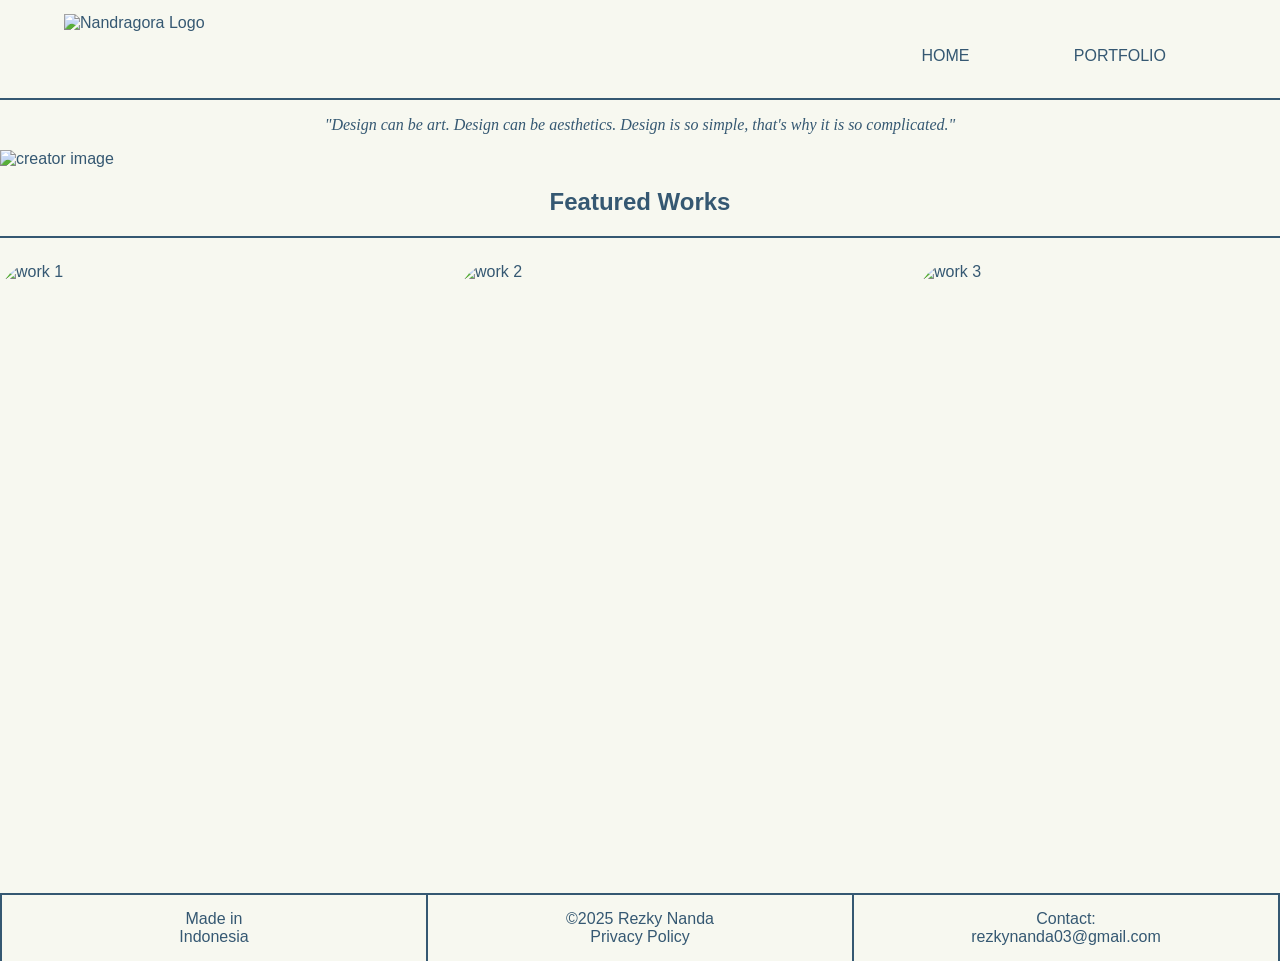
==== index.html @ 8b9dc46d "Add files via upload" ====
<!DOCTYPE html>
<html lang="en">
<head>
    <meta charset="UTF-8">
    <meta name="viewport" content="width=device-width, initial-scale=1.0">
    <title>Nandragora-Home</title>
    <link rel="stylesheet" href="style.css">
</head>
<body>
    <header>
        <div class="container-header">
            <img src="assets/logo.png" alt="Nandragora Logo" class="logo">

                <nav>  
                    <ul>
                        <li><a href="index.html">Home</a></li>
                        <li><a href="porto.html">Portfolio</a></li>
                    </ul>
                </nav>
        </div>
        <div class="line"></div>
    </header>
    <main>
        <section class="hero">
            <div class="container-hero">
                <blockquote class="quote">"Design can be art. Design can be aesthetics. Design is so simple, that's why it is so complicated."</blockquote>
                
                <div class="creator"> 
                    <img src="assets/creator.png" alt="creator image">
                </div>
            </div>
            <div class="works">
                <h1>Featured Works</h1>
                <div class="line"></div>
                <div class="galery">
                        <img src="assets/1.png" alt="work 1">
                        <img src="assets/2.png" alt="work 2">
                        <img src="assets/3.png" alt="work 3">
                </div>
            </div>
        </section>  
    </main>
    <footer>
        <div class="credits">
            <div class="bord">
                <table>
                    <tr>
                        <th>Made in <br> Indonesia</th>
                        <th>&copy2025 Rezky Nanda <br> Privacy Policy</th>
                        <th>Contact: <br> rezkynanda03@gmail.com</th>
                    </tr>
                </table>
            </div>
        </div>
    </footer>
</body>
</html>
---- style.css ----
body {
    margin: 0;
    padding: 0;
    font-family: Arial, sans-serif;
    background-color: #F7F8F0;
    block-size: border-box;
    color: #355872  ;
}

.container-header {
    width: 90%;
    margin: 0 auto;
}

.logo {
    height: 70px;
    float: left;
    padding: 14px 0;
}

nav {
    float: right;
}

nav ul {
    list-style: none;
    margin: 0;
    padding: 0;
}

nav li {
    display: inline-block;
    margin:0 50px;
    text-transform: uppercase;
    margin-top: 47px;

}
nav a {
    text-decoration: none;
    color: #355872;
    font-weight: 200;
}

nav a:hover {
    color: #355872;
    font-weight: 500;
    border-bottom: 2px solid #355872;
}

.line {
    height: 2px;
    background-color: #355872;
    margin: 0 auto;
    width: 100%;;
    display: flex;
}

.quote {
    font-family: 'Times New Roman', Times, serif;
    font-style: italic;
    text-align: center;
}

.creator {
  height: 100%;
  display: flex;
 flex-direction: column;
justify-content: center;
}

.works h1{
    text-align: center;
    margin-bottom: 20px;
}
.galery {
    padding-top: 25px;
   display: grid;
   grid-template-columns: auto auto auto;
   gap: 20px;
   padding-bottom: 25px;
}

.galery img {
    height: 585px;
   width: 439px;
     border-radius: 35px;
     transition: transform 0.4s cubic-bezier(0.4, 0, 0.2, 1);
     will-change: transform;
}

.galery img:hover {
    transform: scale(1.02);
}

.bord {
    text-align: center;
}
table {
    width: 100%;
    border-collapse: collapse;
    table-layout: fixed;
    margin-top: 20px;
    border-top: 2px solid #355872;
   
}

th, tr {
    border-left: 2px solid #355872;
    padding: 15px 20px;
    text-align: center;
     font-weight: normal;
         border-right: 2px solid #355872;
}

/* Responsive Design */
@media (max-width: 768px) {
    .container-header {
        width: 95%;
    }

    .logo {
        height: 50px;
        padding: 10px 0;
    }

    nav {
        float: none;
        text-align: center;
    }

    nav li {
        display: block;
        margin: 10px 0;
        margin-top: 20px;
    }

    .galery {
        grid-template-columns: 1fr;
        gap: 15px;
    }

    .galery img {
        height: auto;
        width: 100%;
        max-width: 439px;
    }

    table {
        font-size: 14px;
    }

    th, tr {
        padding: 10px;
    }
}
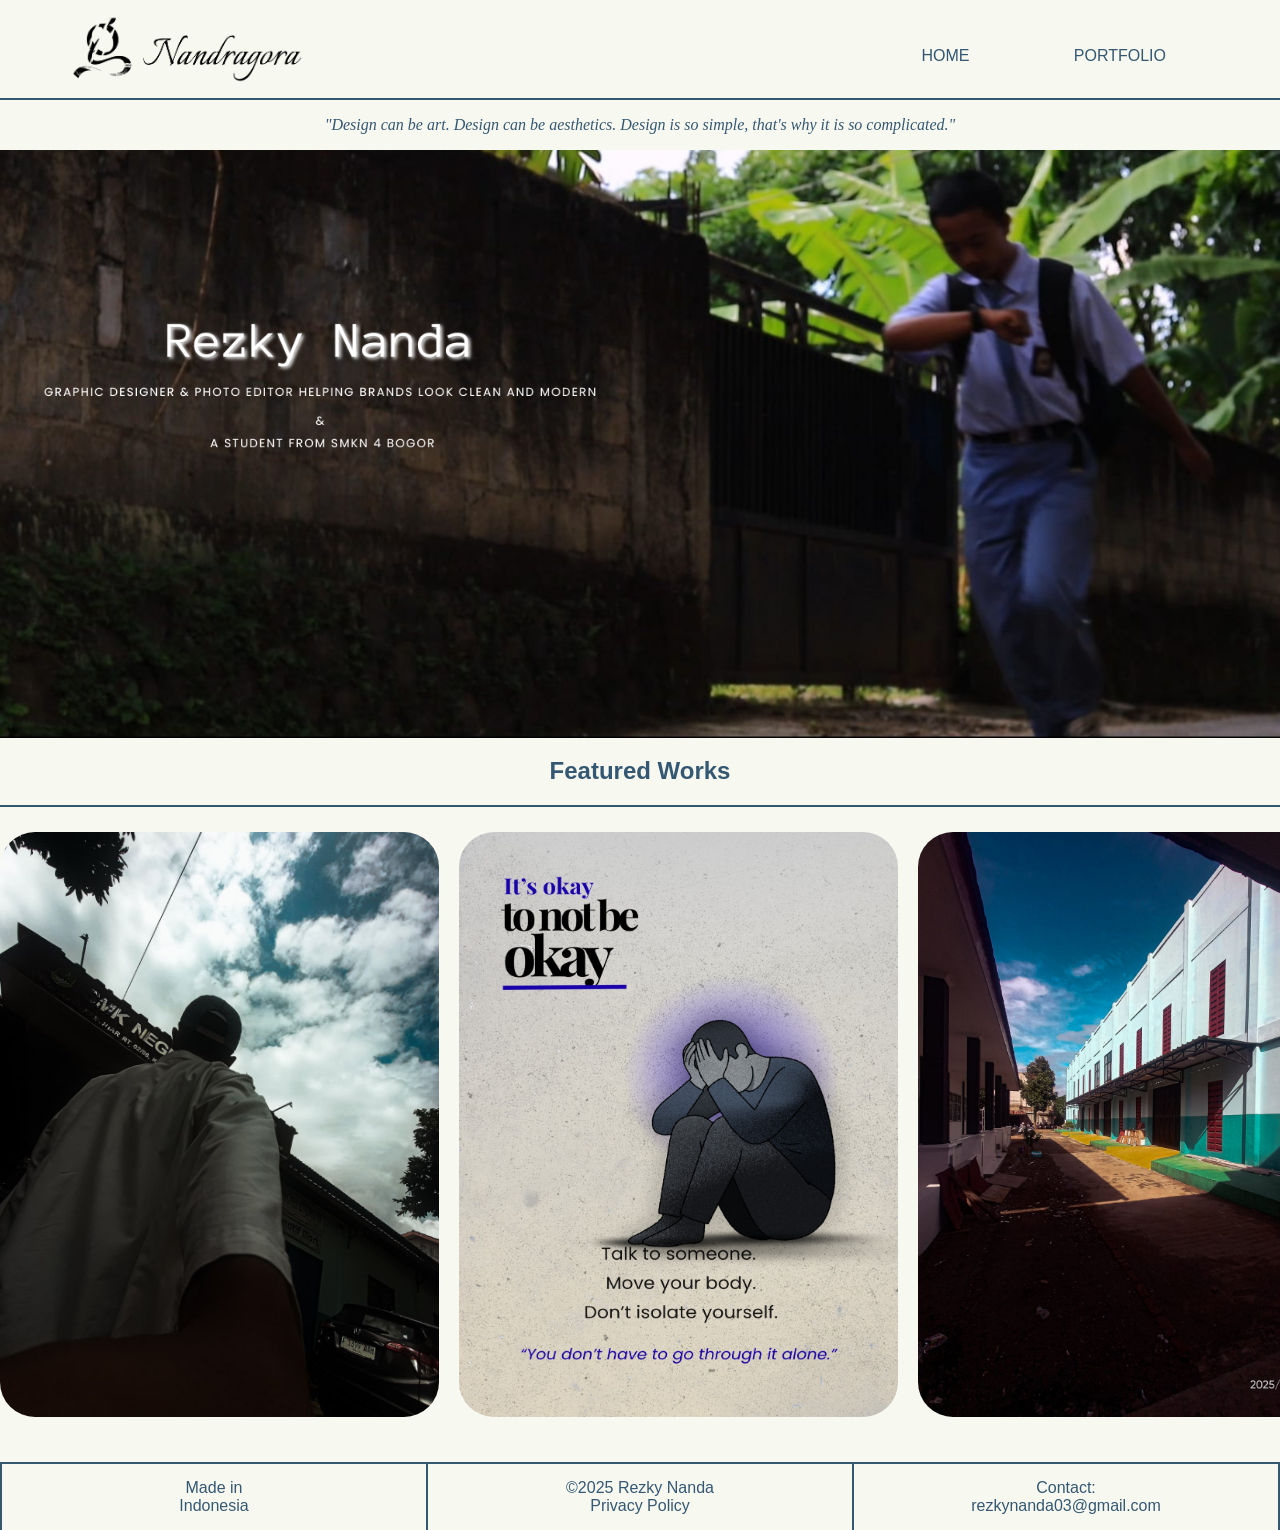
==== commit 69be1bd2: "Fix HTML structure and update image paths" ====
--- a/index.html
+++ b/index.html
@@ -9,7 +9,7 @@
 <body>
     <header>
         <div class="container-header">
-            <img src="assets/logo.png" alt="Nandragora Logo" class="logo">
+            <img src="logo.png" alt="Nandragora Logo" class="logo">
 
                 <nav>  
                     <ul>
@@ -26,16 +26,16 @@
                 <blockquote class="quote">"Design can be art. Design can be aesthetics. Design is so simple, that's why it is so complicated."</blockquote>
                 
                 <div class="creator"> 
-                    <img src="assets/creator.png" alt="creator image">
+                    <img src="creator.png" alt="creator image">
                 </div>
             </div>
             <div class="works">
                 <h1>Featured Works</h1>
                 <div class="line"></div>
                 <div class="galery">
-                        <img src="assets/1.png" alt="work 1">
-                        <img src="assets/2.png" alt="work 2">
-                        <img src="assets/3.png" alt="work 3">
+                        <img src="1.png" alt="work 1">
+                        <img src="2.png" alt="work 2">
+                        <img src="3.png" alt="work 3">
                 </div>
             </div>
         </section>  
@@ -54,4 +54,4 @@
         </div>
     </footer>
 </body>
-</html>+</html>
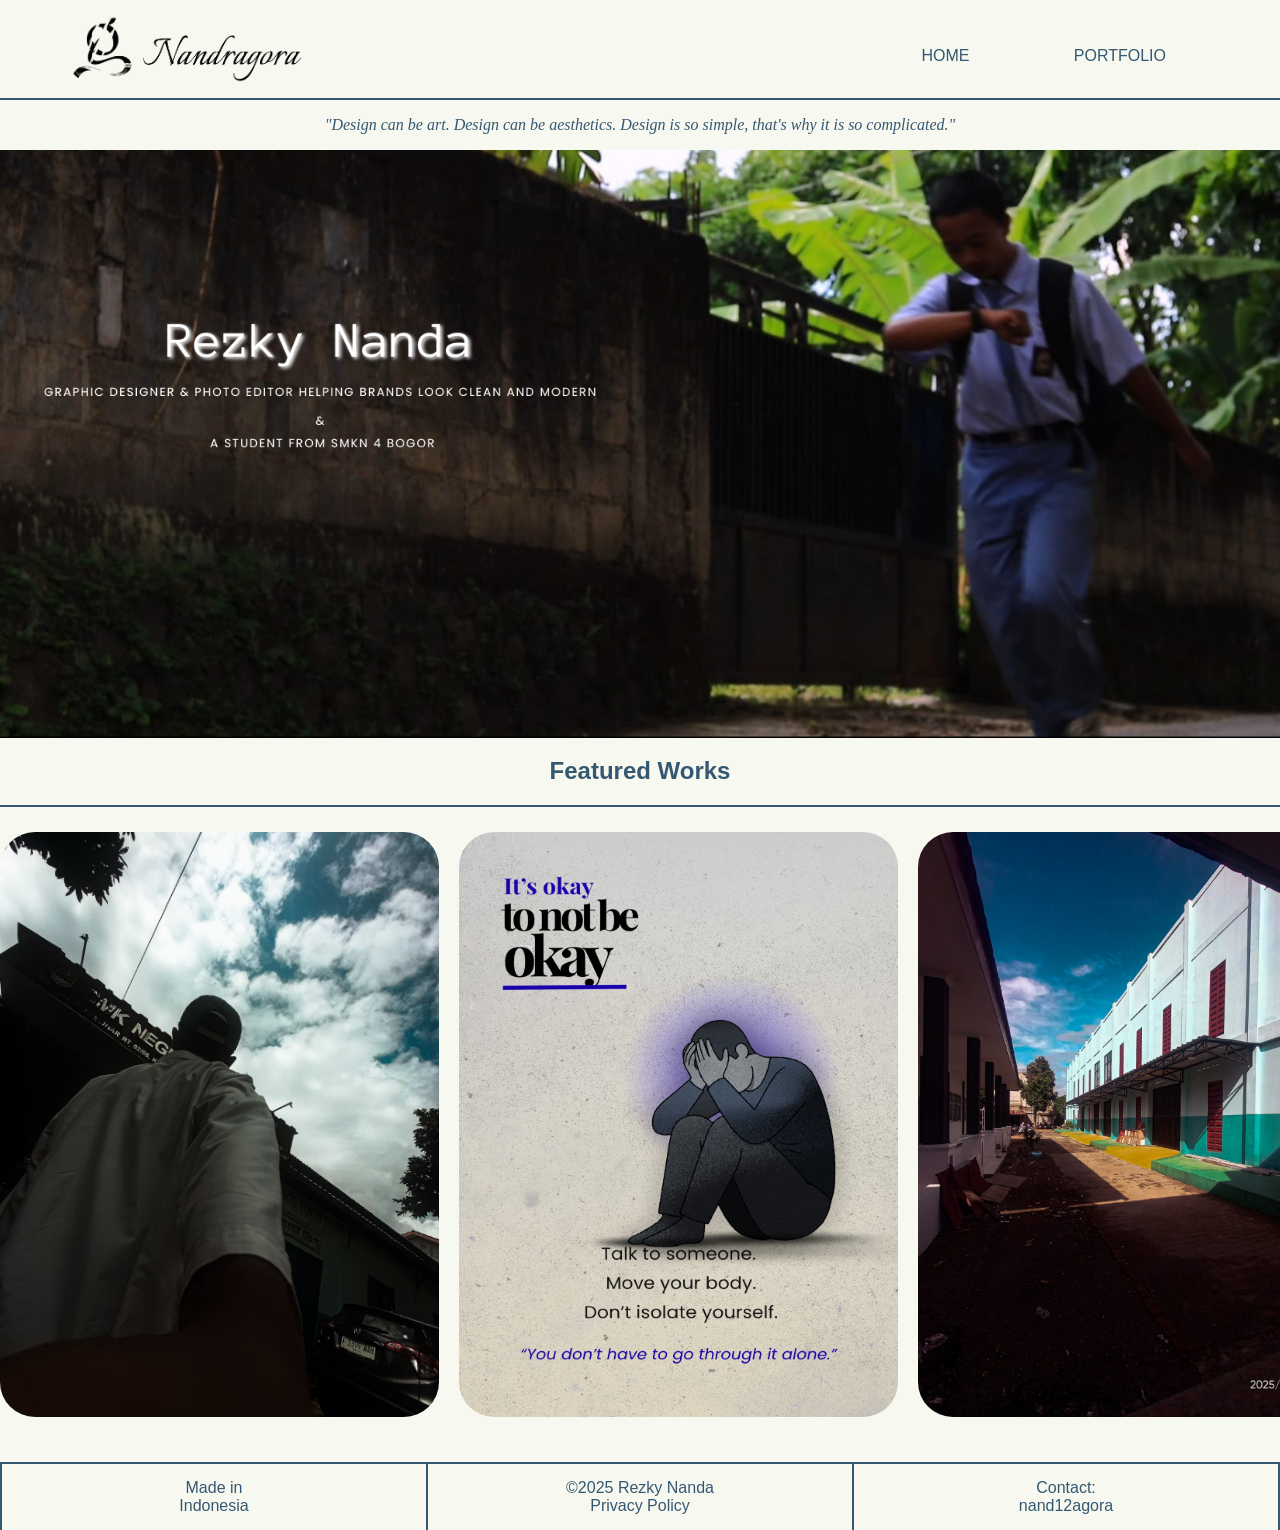
==== commit 1c588ce7: "Update index.html" ====
--- a/index.html
+++ b/index.html
@@ -47,7 +47,7 @@
                     <tr>
                         <th>Made in <br> Indonesia</th>
                         <th>&copy2025 Rezky Nanda <br> Privacy Policy</th>
-                        <th>Contact: <br> rezkynanda03@gmail.com</th>
+                        <th>Contact: <br> nand12agora</th>
                     </tr>
                 </table>
             </div>
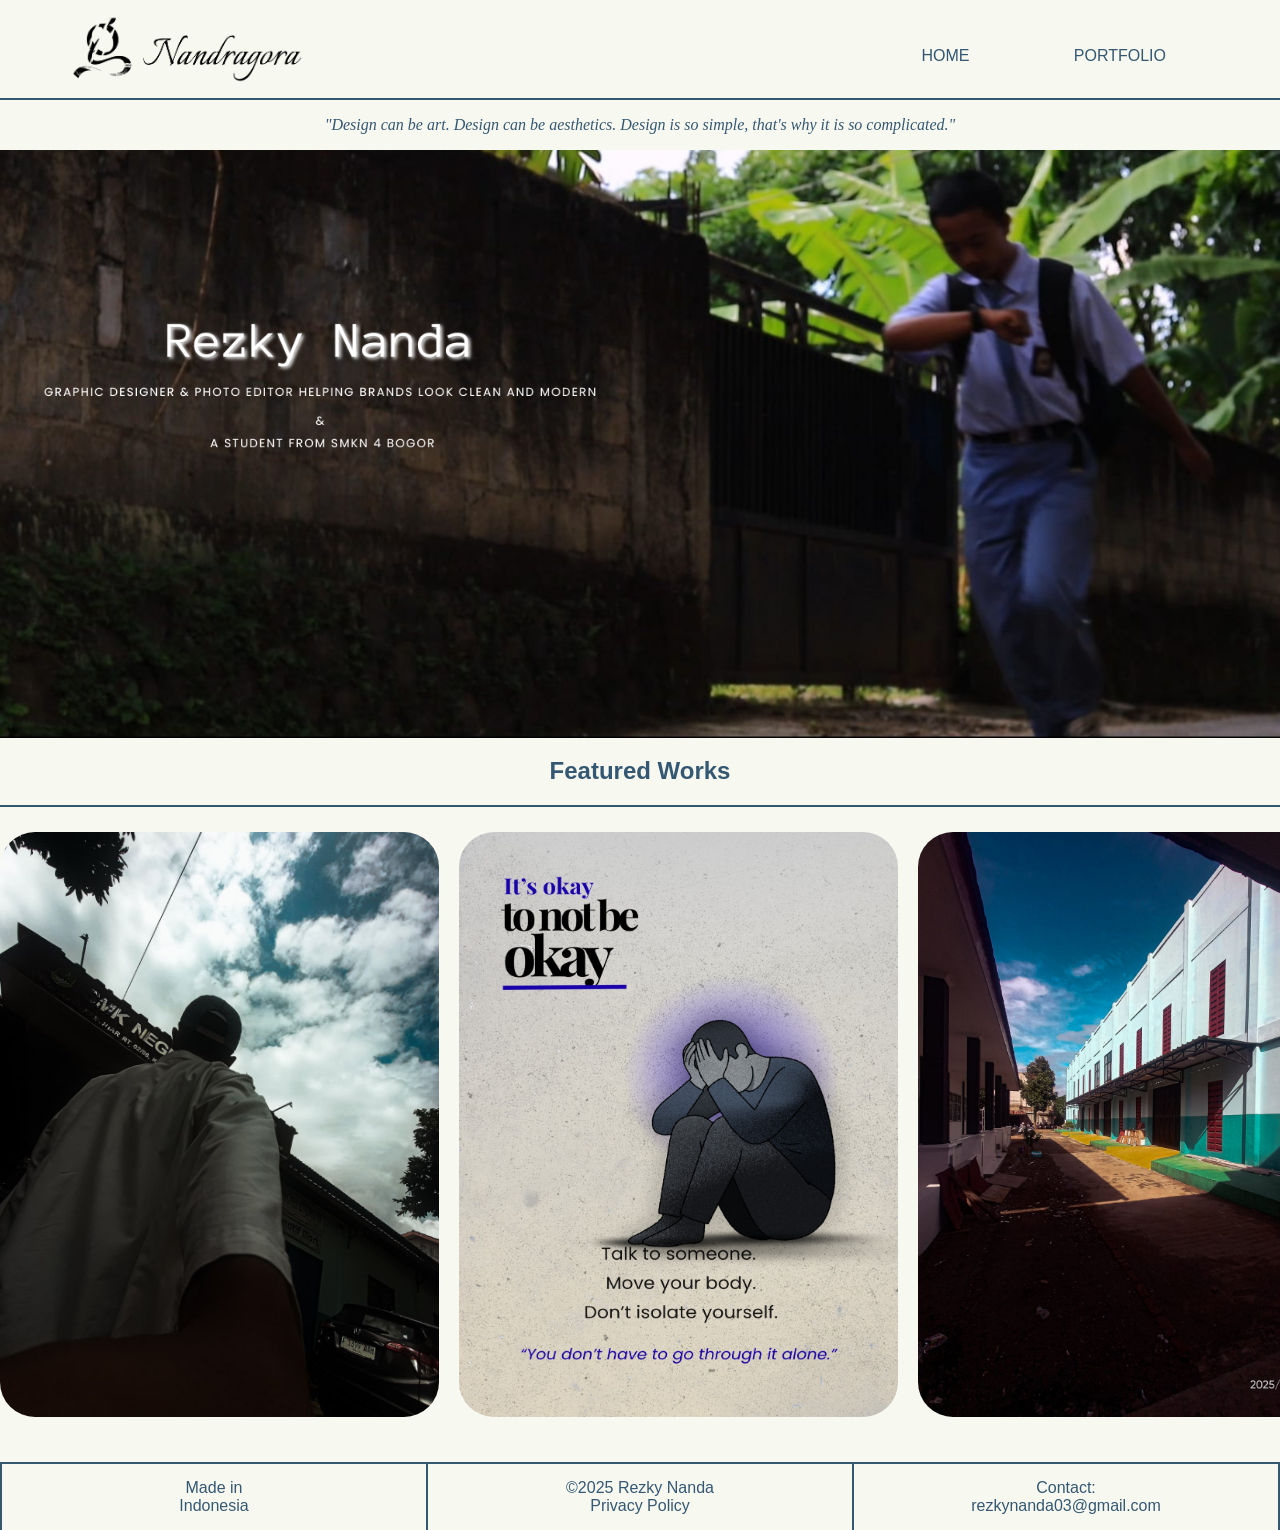
==== commit 179e4d66: "Change contact email in index.html Updated contact email in the footer section." ====
--- a/index.html
+++ b/index.html
@@ -47,7 +47,7 @@
                     <tr>
                         <th>Made in <br> Indonesia</th>
                         <th>&copy2025 Rezky Nanda <br> Privacy Policy</th>
-                        <th>Contact: <br> nand12agora</th>
+                        <th>Contact: <br> rezkynanda03@gmail.com</th>
                     </tr>
                 </table>
             </div>
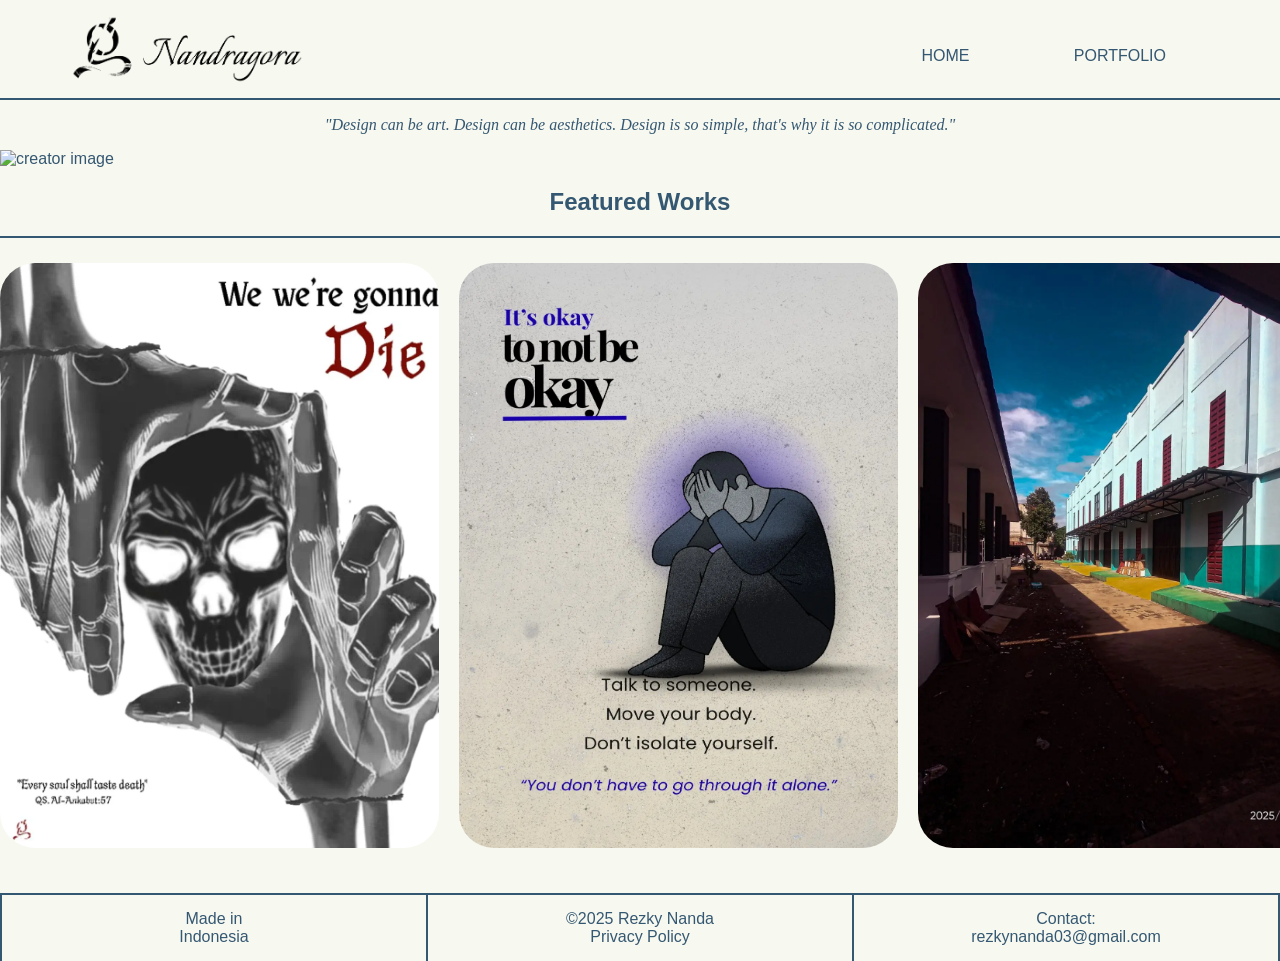
==== commit fddb0d5f: "Update index.html" ====
--- a/index.html
+++ b/index.html
@@ -26,16 +26,16 @@
                 <blockquote class="quote">"Design can be art. Design can be aesthetics. Design is so simple, that's why it is so complicated."</blockquote>
                 
                 <div class="creator"> 
-                    <img src="creator.png" alt="creator image">
+                    <img src="creator.webp" alt="creator image">
                 </div>
             </div>
             <div class="works">
                 <h1>Featured Works</h1>
                 <div class="line"></div>
                 <div class="galery">
-                        <img src="1.png" alt="work 1">
-                        <img src="2.png" alt="work 2">
-                        <img src="3.png" alt="work 3">
+                        <img src="1.webp" alt="work 1">
+                        <img src="2.webp" alt="work 2">
+                        <img src="3.webp" alt="work 3">
                 </div>
             </div>
         </section>  
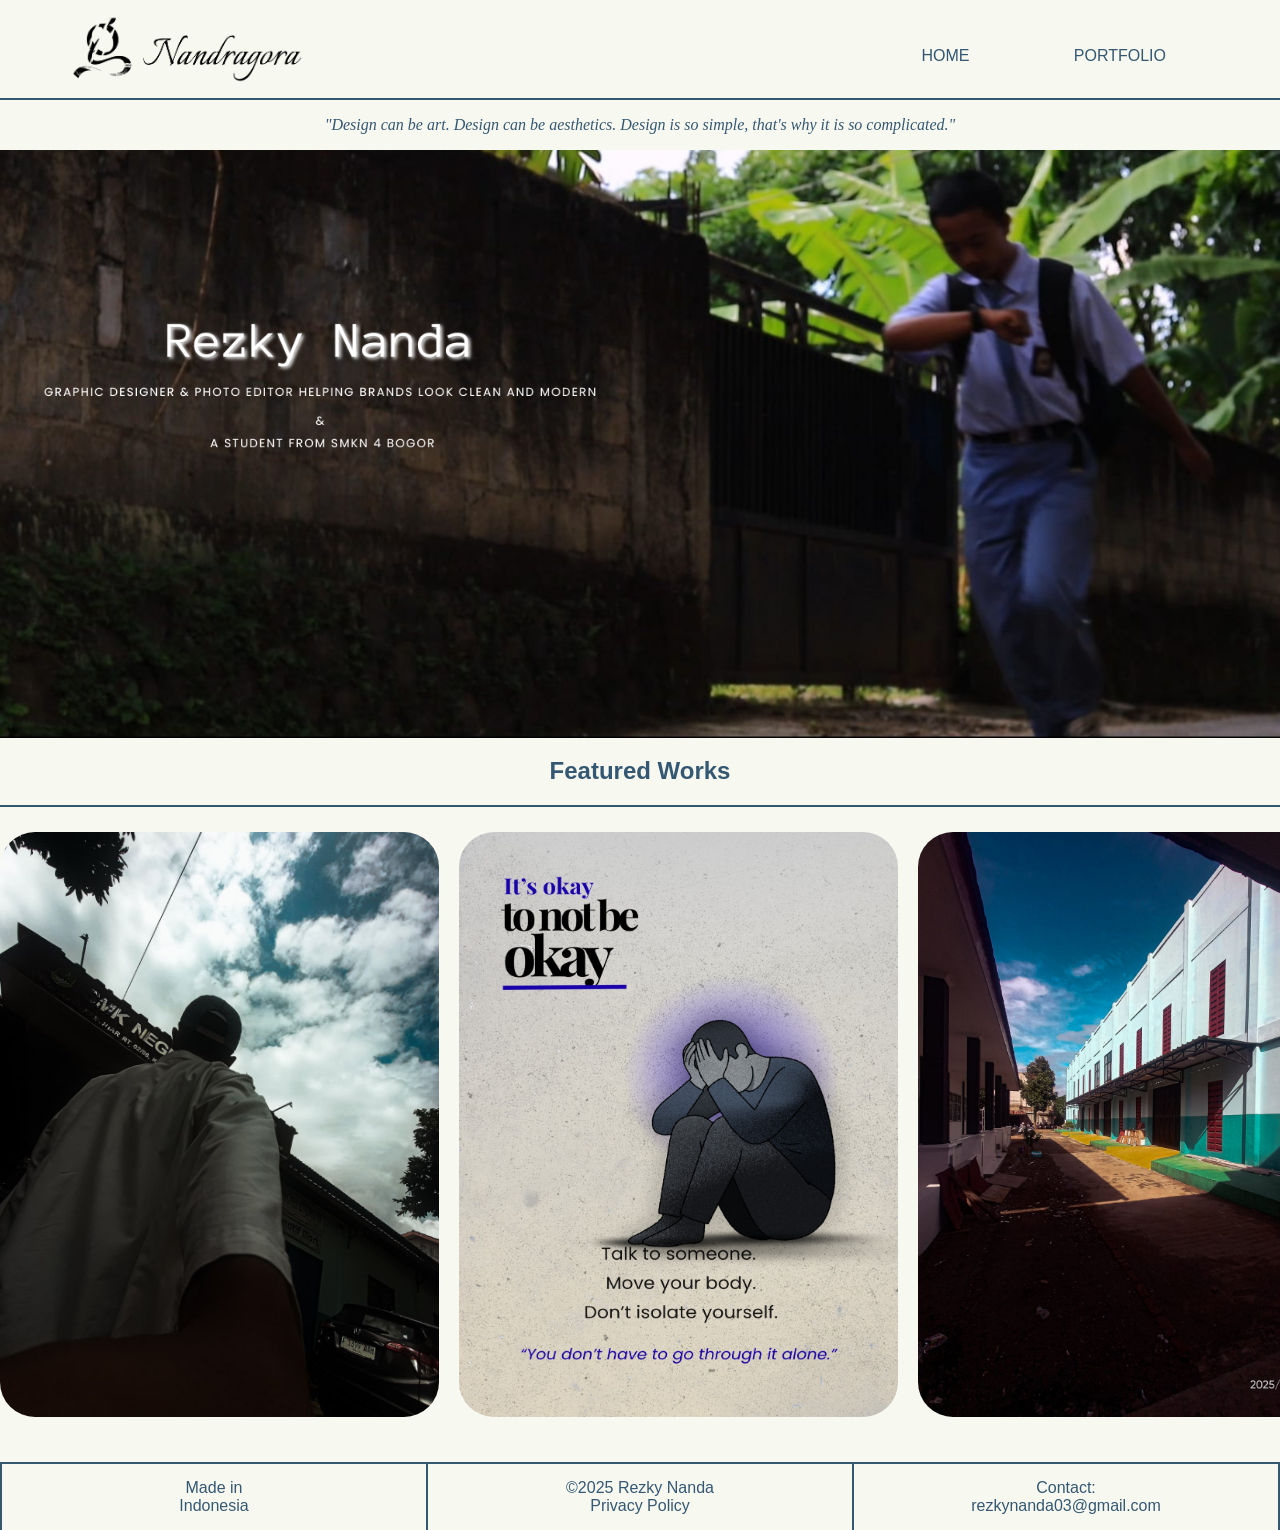
==== commit 1b856ac0: "Update index.html" ====
--- a/index.html
+++ b/index.html
@@ -26,16 +26,16 @@
                 <blockquote class="quote">"Design can be art. Design can be aesthetics. Design is so simple, that's why it is so complicated."</blockquote>
                 
                 <div class="creator"> 
-                    <img src="creator.webp" alt="creator image">
+                    <img src="creator.png" alt="creator image">
                 </div>
             </div>
             <div class="works">
                 <h1>Featured Works</h1>
                 <div class="line"></div>
                 <div class="galery">
-                        <img src="1.webp" alt="work 1">
-                        <img src="2.webp" alt="work 2">
-                        <img src="3.webp" alt="work 3">
+                        <img src="1.png" alt="work 1">
+                        <img src="2.png" alt="work 2">
+                        <img src="3.png" alt="work 3">
                 </div>
             </div>
         </section>  
